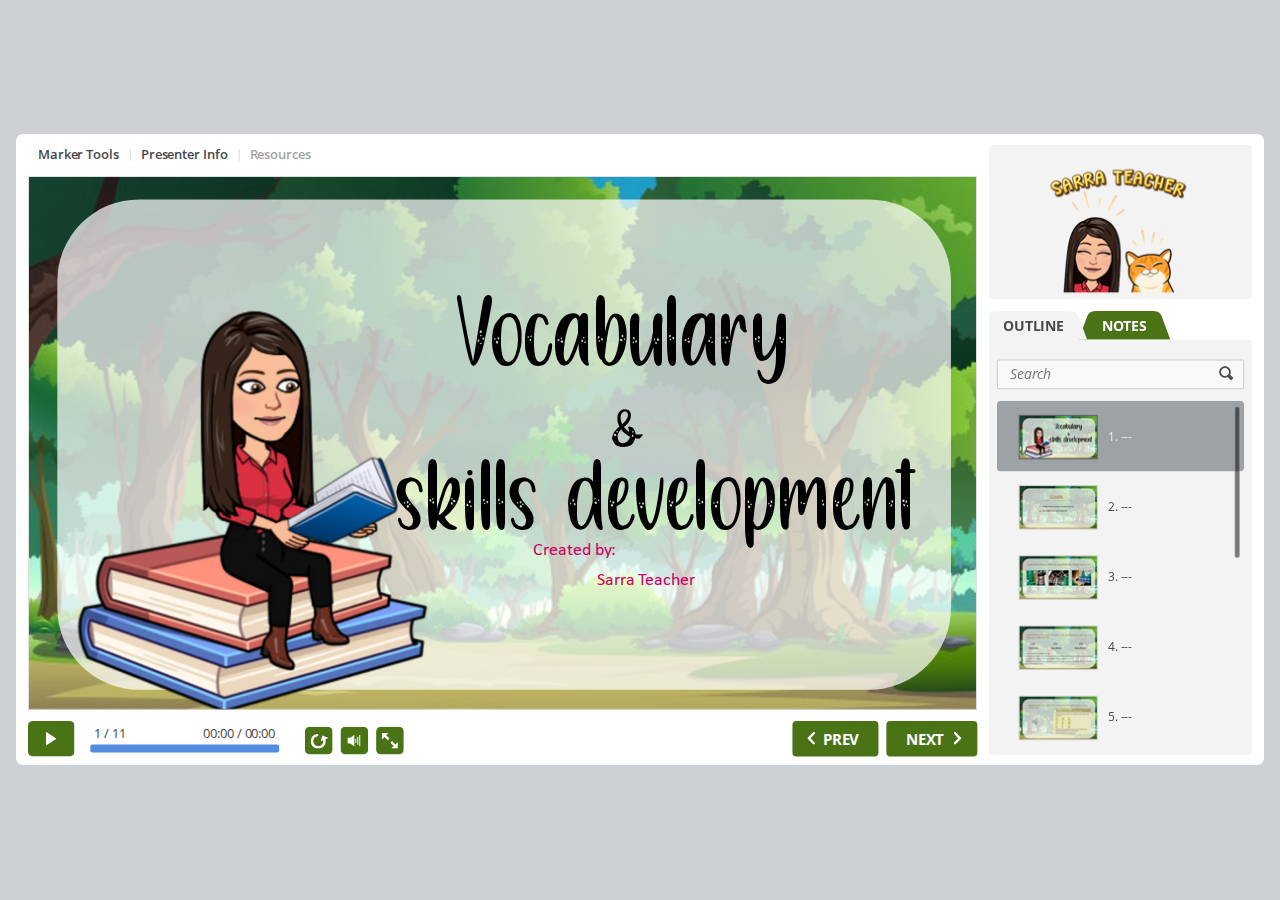
==== index.html @ 8977c650 "Vocab& skills" ====
<!DOCTYPE html>
<!-- Created with iSpring --><!-- 1262 664 --><!--version 9.7.2.6020 --><!--type html --><!--mainFolder ./ -->
<html style=background-color:#ced1d3;>
<head>
    <meta http-equiv="Content-Type" content="text/html;charset=utf-8"/><meta name="viewport" content="width=device-width,initial-scale=1,minimum-scale=1,maximum-scale=1,user-scalable=no"/><meta name="format-detection" content="telephone=no"/><meta name="apple-mobile-web-app-capable" content="yes"/><meta name="apple-mobile-web-app-status-bar-style" content="black"/><meta http-equiv="X-UA-Compatible" content="IE=edge"/><meta name="msapplication-tap-highlight" content="no"/><title>Vocabulary &amp; Skills development</title><link rel="apple-touch-icon-precomposed" href="data/apple-touch-icon.png"/><link rel="shortcut icon" type="image/ico" href="data/favicon.ico"/><style>body {background-color:#ced1d3;}#spr0_d84e06 {display:none;}</style>
    <script>

(function() {
	var userAgent = navigator.userAgent.toLowerCase();

	var useMobilePlayer = userAgent.indexOf("iemobile") < 0 && (userAgent.match(/iPhone|iPad|iPod/i) || userAgent.indexOf("android") >= 0);
	
	if (useMobilePlayer) {
		var insideMobilePlayer = userAgent.indexOf("ismobile") >= 0 || location.hash.length > 0;
		if (!insideMobilePlayer) {
			location.replace("ismplayer.html" + location.search);
		}
	}
})();

</script>
    
    <style>
		#playerView {
			position:absolute;
			-webkit-tap-highlight-color:rgba(0,0,0,0);
			-webkit-user-select:none;
			-moz-user-select:none;
			-webkit-touch-callout:none;
			-webkit-user-drag:none;
		}
		#playerView * {
			position:absolute;
		}
		#preloader {
			width: 50px;
			height: 50px;
			position: absolute;
			top: 0;
			left: 0;
			bottom: 0;
			right: 0;
			margin: auto;
			border-radius: 10px;
			background-color: rgba(0, 0, 0, 0.5);
		}

		#preloader::after {
			content: '';
			position: absolute;
			background: url([data-uri]);
			background-size: cover;
			top: 0;
			left: 0;
			bottom: 0;
			right: 0;
			animation: preloader_spin 1s infinite linear;
			-webkit-animation: preloader_spin 1s infinite linear;
		}

		@keyframes preloader_spin { 0% {transform: rotate(0deg);} 100% {transform: rotate(360deg);} }
		@-webkit-keyframes preloader_spin { 0% {-webkit-transform: rotate(0deg);} 100% {-webkit-transform: rotate(360deg);}}
    </style>
</head>
<body>
	<div id="preloader"></div>
	<script src="data/browsersupport.js?C0148769"></script>
	<script src="data/player.js?C0148769"></script>
    <div id="content"></div>
    <div id="spr0_d84e06"><audio id="snd0_d84e06" preload="none"><source src="data/sound1.mp3" type="audio/mpeg"/></audio><audio id="snd1_d84e06" preload="none"><source src="data/sound2.mp3" type="audio/mpeg"/></audio><audio id="snd2_d84e06" preload="none"><source src="data/sound3.mp3" type="audio/mpeg"/></audio><audio id="snd3_d84e06" preload="none"><source src="data/sound4.mp3" type="audio/mpeg"/></audio><audio id="snd4_d84e06" preload="none"><source src="data/sound5.mp3" type="audio/mpeg"/></audio><audio id="snd5_d84e06" preload="none"><source src="data/sound6.mp3" type="audio/mpeg"/></audio><audio id="snd6_d84e06" preload="none"><source src="data/sound7.mp3" type="audio/mpeg"/></audio><audio id="snd7_d84e06" preload="none"><source src="data/sound8.mp3" type="audio/mpeg"/></audio></div>
    <script>
		(function(startup){
			function start(savedPresentationState)
			{
				var presInfo = "eNrdW2ty4ziSvgpCGzPRHSGr+H54f/TStlxWtCy5Lbmqe8sVCkiCJI4pUk1Scmkcjuhj7Fxg/[base64]/I1Hj+NNDw4f6AQ1DSk6YT5wlDamQ02j7c8+NFpEbuXOftSbBEioYVERAs3BBs7Hn/sd8SV2PVz5+bjZOG8cPDQ8vKHdKY3r7zgvmQWvlzwVbRbK4+rJuPApjjFY0xE4/cu5co4fGHV7gNQ7XrNmgmaqrFbCJ+CuQqAo3wYx6EePF/Onx82NTUPtRgVp7mnpVpFYP8I7z1PIB6tXT1NjNHfGsqIjBiYUlqpy9IrH+NPEmT2w9rXNUp8Z+alajx37qWYHaPkA9LlCbT1Nv1gXqA73cTPPUSVDtpY4LeptSvbWBvLEseDA6etR4fORh94AOLcq9shc0GyG6C0YDRcpZyvUxlYusQIkO3BTdEOokoRZ57pTJrb/hwE3KpRM+nsNicMaL5RgarJLoNEVwaipIm2aqgZJSc6fzl2IGuw1v/b/iJaokMiw9DRmN2ZSMt8f4KnLNkNHJgoUiC0k88KFn+NySJJnL0lqmZpuQUhVL003FVNiRLGOOcRMDfvqcGFmYZZo0lsQ/LWktkocYEpc/gcE4i2hBVyxKigaC3wdx2ya3O3Gfidt9IIhLQ2BWh0CpHQJl/xAoLxiCG3/Kwiim/pRE7tKFsSCb4J7BCEQwaUwjPjDvA2iPDzcRI3T6NzaJ3Q2LCLai0w0Lx9G/xCBY1UFQawdB3T8I6gsGoRsEd4TGJF4wsloEcRC1yMcFFEwDsg3WUO76d7z2zz/+a+OG8Zp6ZOmGYRD++cc/3Oinfwnr21Xra7XW1/[base64]/QKMCCIhUwuZ1Fst6JjFLQIdIDMwJ3j4fQAc6XLlQfoA9ZEuZAA+UQiBzL+O4hAMgi4fEehLZiIYAR/dn2DJWpIcCVy/OiSQsN5RdvsOA0joUzaB6Ao91A2wZb6Zg+bCdyfpFcghF+x//wcfWnviD10cnmWzpcs6xJKpmYYlGQZ3QOlADKYB1+SvnIdR5iEm8ofGmtPXkYHzj3d0UaokqIbB2UDYwpEl3K945QAxBtpSanAMksY7j7RPjWgV2qOppdtj1vjcrKhb1kd6BflPZBoR/gk516ARwSMoqDEJUQ3AIJlrCdcNjoolspos24pkK3ZmNMXieiXY60UJzJCqCUyvTWD6/gSmvyCBXWPEYdQWMhmE1ywIl3zVl4baje8FEzGTTIIpI+PgC6HjYB0XJ/9k7j/g1qrZsjXVtm3D1ixFU5QXuDXnoZV5VNyoQvZyt5L3ubUBXmMoqv2d3Vp+nlvLO7eWn+nWaDRL+Xa3lqtubdS6tbHfrY1vmpcj9wuJYCplkKoF6lwjbIWJkCW+HMIkEovJ7Jgkky1ZUp/wmyvujM+mMAMDsxivLs/iESwtsAJmZT/gJf4aq/[base64]/HafPVKkOdv6/dv688umWhwKoFSKsUIC2SJvvdNdDV3H12egq6Pnf/rQKz1SrMtmphtrUfZlsvgNln5T3G4gaj2HeaB8GUgGz6E/m42AKehSsCZMJ3ts7DYEmWW7JiYbQSm8Pkzz/+u3Ubdv784x9L3DpJdk+ClevjepRvVyEJAOnLLXGXq5BFEV+pRlklNCfTwAcWMQmp520zJUU9QQI6x9269QrXCZSsAtePm2S8Thlw+XQWUnfaJMDOjUQDqH0aju/dAy0i4ySQViFG+sww8RsTplpF0lsc7BmypOqybjRlTYb1mKXJlm7aMn5X1Uy7Ze8WtbLdVCWzpRqKrlmWYsmK/[base64]/xh5VAiaTJHL/95Bmvqk0602l2W8qLR80byFOfgNxr/x17p8M0rQKSFP2gjT7jUCaXnNSQqo/KiE9cVZCegFOc3bf3acsmoTumAHgClYe4zuiCI3mEUAucsEA9EQEDDa5wy3RO7DubeiI7/QIxJbU91lIYuZ5ZB2RRXBPomDJOAcC7rJifoTADDjx9gkvbwtsbsPzIFw2b0OZXFJ/mz8NMKE+AZ0mC+rPGX4dRUSWSB1vQRKyPyZHHuDHIxeuYfsL/xKIO7a/cG2PbtfnUltK5RFGo21aBs+80QBVdZcg8J7hB3JEoXQ6PeZ8CTJOP4BkumHBkt6hoRKNCrIvaDjNRC/wxaMxSwrwkcxoFKcU+NwSamTdo/h9NgzZHA+zkIy5gM0pZ/5yD0ZHM/r87As5DyYwAsf/X7/f/5MzhFHJEOreDCHL3ylFJHYRJ7uuzv0G59ToQxSRAeWHB9e4aSNUmfmx1LoPZjPct3FgeY27HpZmGjrA/mbjDCUqsL42EKih2BLBtEgw55s7mezxQeHyKwvnkxSffnZauAe1UF5dC7eixfiwGur3MkadPlFlcMiALd1x4E0rimlvMEpR1UD7FdLfzFIgzEj0GvjB/ZacLkI3ipc0IkfkioV4LMUjN/ygaFFHI68jYCT8Xowfe2AxIplyoqduGFhqypZhGJJpiiV9S5f5xwHZ1nVJVdRUaVnVeBJVVdW0DEwEc54SVD3ZDdNsSZYNOae8mSh/Sj13HLoVLc2Slroia7CwNTNDGpaua5kppZaZWTCxXUtRJFNSYQGfE2ulNmPzgJGbTkWuVRpBvgeRH0BdstMBo2WKaZkin3eAuV2Svt+R7FdXo+LbmOWkRKGPgDnwaFFNIpSKA2HZFi79cV8kVUWWbDUbhkL9tFA/TzaF+HHzCV6uCsd2vfRhiWsBBIdDwC/49brBN1eF8jsy7MR4O0DCSOD7ZIZa5ebX7LiweNikD/c5zJg0+3texENjvI7jwG9NAvygHrd8PCSCtvq3c/4PV/ZFigBATl39jE5YrrnmmKpslKrTtlnlJFiuADh28Tz/mE7u5iFuQnP2Kv4ByWK74h/377BUV6yTMxTqQRboxGxZ5NuW20pbqVTz7UTG2dpnjuIYeQqPjpm308yE+HOq9TkWWcdLJBs3cmNBAoBANXHFsqJzVurYaftMPlN5nQ+tSr1OeYvKmH2JC1ol4Gdfo2C1Xu2z4yoM5tiJcr2Jf/l6L6AYJFh5ZuNfvhIVQAaFweBe3BoH4TQZBgn/EJ8V9X/k7vuAaCsLgczJSy4cZ24aYZNuHpiV2gQZUsyIdnHE18u4dG4sKS5+hkHAf96AA4qHSMKOPwvwo0cc08kCT5hHmAXGu1P0k6rolP0jx54Q4SejE+f059GwP3KurkYnN8NhvzfqOidt0LtxgvZqItFp//LK6f026vbf90cnnfc4M4gIIBgCPwCI/QLZ7cca6sGl0+2W6AlvoEsZfW943e+OoFG7O+q1fwXg2+C3mur+zbDb6bVxwk+eaoiurtsfEB/gTVTfXF+3e8PRoNs5a486g1GvP+R6dtvDNuTJxm/BGhZNYpG1cdl9cr40dmFNxN0EKzCVuP6aCZ5n/Uun0xtdtwfD687psNPv4dwRhOE2OZy5jhdBCFwjvmE/9mA5iaxxAcnPSIuRFEfb+NcEFygDPOjTSiV87HX7zhkfnMv2YOC8x44PMxX56c8cF34EdgPaBk3gdO9jSJAZfilw+wMCa2LPnSRH6QarEBW5grhIhF07Hzu99+AL/e5g1O6dpSX8909TchZSVL2W+NoZtK+RLqQR/ylDPclIuAKnIo7n1RFedN5fdOH/kDO8cOcLD/7H9Vyv2mjzK+aLShjh9jW4wGDwsX99xvXGU6+UrGgU8WNV+dHNW0607/RO++Anp8M8Dzz2m7V38bxvclArbQMyHT78iXeBfjBwo6HwY3Ss5RoW3jhleCxmyalGUIxO+FCM2SwI8Ygu3QjXACEiMwkJXeemd3oxOhnuIrNL1/5kUagGT6z3krxPrMHu+ZFPJCSNRif9XyEwMPj61Yr+zxhzP1crfmvjd3a88qqe86Hz3uH2gDhLoyMLMtxfCXxvS+hkAokZR2HjBusISlBdiBHe96hVx23Q/uUGBrnjdPeFrGicnhSduxtYFPD8nvCDlAATGXrQLzed/xydO51u+6xuyOg22ZPZUH/CYJAmFK2HHxmn7pTXoVdwMbhmx18+iETxlyTJ9M7av/6lXmwh++xzGMjsbLmKD0kgYoMKtdwvDP15v6Sv6chTYgan7Z5z3em/kjkjd7n2RJr6SqNmCjzbsAdlfVW/n2HilwkciNTWhhmHZ1D8pWm58gJ5nHT6PG1OWbm60zvv8x/SJviBJACiQNTrp3S9gDxNOriAbgpxA5hglpDDyiQfQKOizA+Yh8pkH9sng84Qc9ZHNkYsKgi48359SuW+eyiX5ibrQg4bdoZdVKAH7ebJDBkRz11yZJw2vblsp2qLlFTU62Ow9qbcpT33jqcl6Pd6yaqz/QyPGvDfZeCWrHACkf1+OiwsUfVa8L6qzGKZV3697XJOeciCg7ZzDdPNqdM75VPRKTqqV6gDJ0L9u8NBNmH1cOs6niwgNc84gs/TC8x21j53oE2q6IDRMJ3iEroyU1FMkuLjGlqcFSE227s2n/C3SdHnPbQoe0c6ELgP1gIJ/dA5KbHjb7vKBJJm1QWIOuzAiL4OWkx+ZbcMEPe3UvbgF4ktneHQOb24BNcZCE8J1uGEL8NLhKnRT/s314DPUt86BXrIzkM39hhJPgNUG1861z9D+HIoBo0u+TqFpAuVErGwFHpCXKdIDtav42RToUTyVakMlRl2rkbO2Rlff2BnPPwow7PqFLBgsnQn+Fv8YpvTC6cH+aDcjE3duL7ddbudLTwQpwuw3BXrUHE2B8h4FkzDEGJDvOciY5Mmxa7zG/QOMChGPthL5Kkdqs0aPQvX1nMtYt2M85Not57TDuKlS6IsQF9vMXRQNI+ubxVciqvHx/8DVecqRg==";
				PresentationPlayer.start(presInfo, "content", "playerView", onPlayerInit, savedPresentationState);
				function onPlayerInit(player)
				{
					(player);

					var preloader = document.getElementById("preloader");
					preloader.parentNode.removeChild(preloader);
				}
			}

			if (startup)
				startup(start);
			else
				start();
		})();
    </script>
</body>
</html>
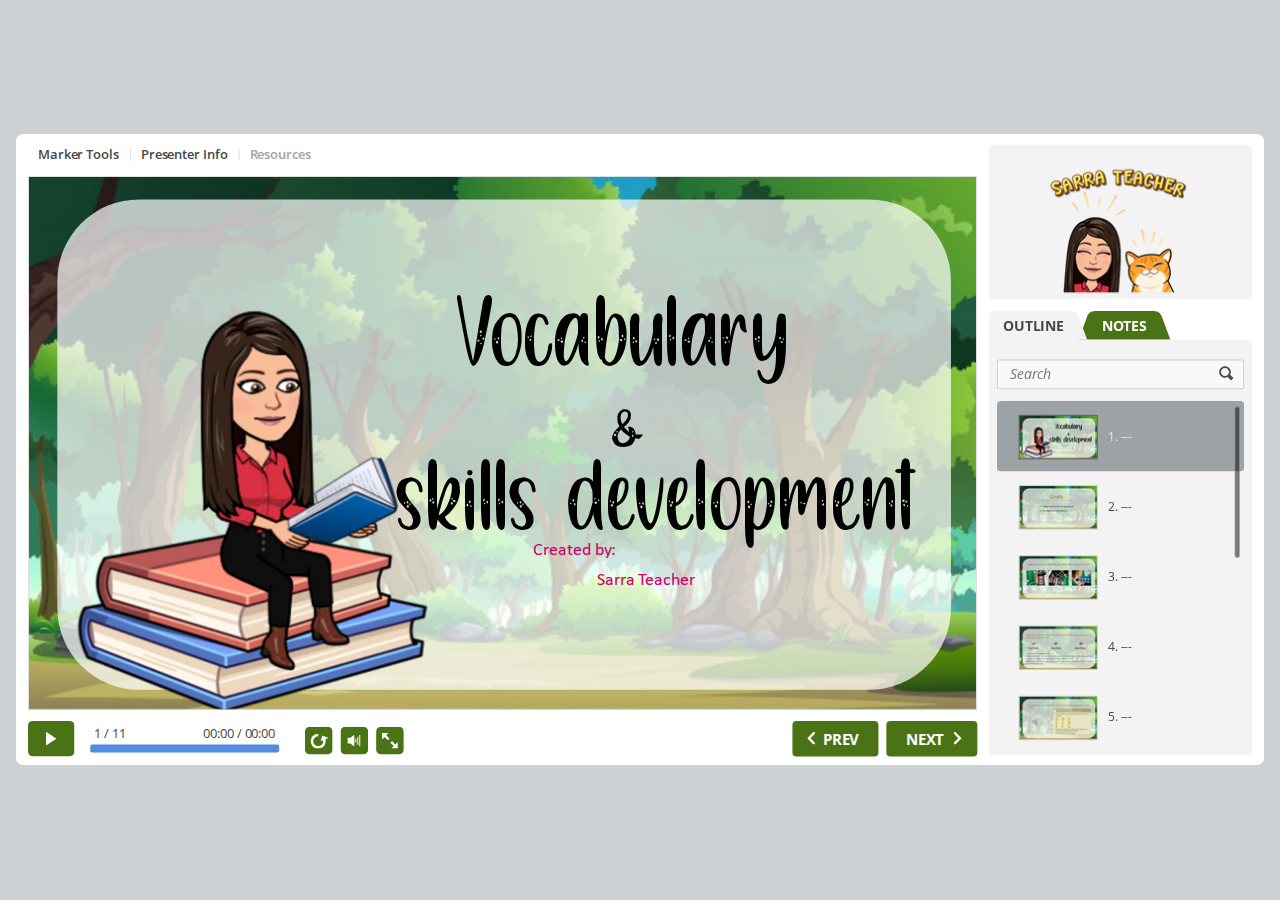
==== commit e548d12a: "skills& vocab" ====
--- a/index.html
+++ b/index.html
@@ -2,7 +2,7 @@
 <!-- Created with iSpring --><!-- 1262 664 --><!--version 9.7.2.6020 --><!--type html --><!--mainFolder ./ -->
 <html style=background-color:#ced1d3;>
 <head>
-    <meta http-equiv="Content-Type" content="text/html;charset=utf-8"/><meta name="viewport" content="width=device-width,initial-scale=1,minimum-scale=1,maximum-scale=1,user-scalable=no"/><meta name="format-detection" content="telephone=no"/><meta name="apple-mobile-web-app-capable" content="yes"/><meta name="apple-mobile-web-app-status-bar-style" content="black"/><meta http-equiv="X-UA-Compatible" content="IE=edge"/><meta name="msapplication-tap-highlight" content="no"/><title>Vocabulary &amp; Skills development</title><link rel="apple-touch-icon-precomposed" href="data/apple-touch-icon.png"/><link rel="shortcut icon" type="image/ico" href="data/favicon.ico"/><style>body {background-color:#ced1d3;}#spr0_d84e06 {display:none;}</style>
+    <meta http-equiv="Content-Type" content="text/html;charset=utf-8"/><meta name="viewport" content="width=device-width,initial-scale=1,minimum-scale=1,maximum-scale=1,user-scalable=no"/><meta name="format-detection" content="telephone=no"/><meta name="apple-mobile-web-app-capable" content="yes"/><meta name="apple-mobile-web-app-status-bar-style" content="black"/><meta http-equiv="X-UA-Compatible" content="IE=edge"/><meta name="msapplication-tap-highlight" content="no"/><title>Vocabulary &amp; Skills development</title><link rel="apple-touch-icon-precomposed" href="data/apple-touch-icon.png"/><link rel="shortcut icon" type="image/ico" href="data/favicon.ico"/><style>body {background-color:#ced1d3;}#spr0_13cf4bf {display:none;}</style>
     <script>
 
 (function() {
@@ -64,15 +64,15 @@
 </head>
 <body>
 	<div id="preloader"></div>
-	<script src="data/browsersupport.js?C0148769"></script>
-	<script src="data/player.js?C0148769"></script>
+	<script src="data/browsersupport.js?2A7E9923"></script>
+	<script src="data/player.js?2A7E9923"></script>
     <div id="content"></div>
-    <div id="spr0_d84e06"><audio id="snd0_d84e06" preload="none"><source src="data/sound1.mp3" type="audio/mpeg"/></audio><audio id="snd1_d84e06" preload="none"><source src="data/sound2.mp3" type="audio/mpeg"/></audio><audio id="snd2_d84e06" preload="none"><source src="data/sound3.mp3" type="audio/mpeg"/></audio><audio id="snd3_d84e06" preload="none"><source src="data/sound4.mp3" type="audio/mpeg"/></audio><audio id="snd4_d84e06" preload="none"><source src="data/sound5.mp3" type="audio/mpeg"/></audio><audio id="snd5_d84e06" preload="none"><source src="data/sound6.mp3" type="audio/mpeg"/></audio><audio id="snd6_d84e06" preload="none"><source src="data/sound7.mp3" type="audio/mpeg"/></audio><audio id="snd7_d84e06" preload="none"><source src="data/sound8.mp3" type="audio/mpeg"/></audio></div>
+    <div id="spr0_13cf4bf"><audio id="snd0_13cf4bf" preload="none"><source src="data/sound1.mp3" type="audio/mpeg"/></audio><audio id="snd1_13cf4bf" preload="none"><source src="data/sound2.mp3" type="audio/mpeg"/></audio><audio id="snd2_13cf4bf" preload="none"><source src="data/sound3.mp3" type="audio/mpeg"/></audio><audio id="snd3_13cf4bf" preload="none"><source src="data/sound4.mp3" type="audio/mpeg"/></audio><audio id="snd4_13cf4bf" preload="none"><source src="data/sound5.mp3" type="audio/mpeg"/></audio><audio id="snd5_13cf4bf" preload="none"><source src="data/sound6.mp3" type="audio/mpeg"/></audio><audio id="snd6_13cf4bf" preload="none"><source src="data/sound7.mp3" type="audio/mpeg"/></audio><audio id="snd7_13cf4bf" preload="none"><source src="data/sound8.mp3" type="audio/mpeg"/></audio></div>
     <script>
 		(function(startup){
 			function start(savedPresentationState)
 			{
-				var presInfo = "eNrdW2ty4ziSvgpCGzPRHSGr+H54f/TStlxWtCy5Lbmqe8sVCkiCJI4pUk1Scmkcjuhj7Fxg/[base64]/I1Hj+NNDw4f6AQ1DSk6YT5wlDamQ02j7c8+NFpEbuXOftSbBEioYVERAs3BBs7Hn/sd8SV2PVz5+bjZOG8cPDQ8vKHdKY3r7zgvmQWvlzwVbRbK4+rJuPApjjFY0xE4/cu5co4fGHV7gNQ7XrNmgmaqrFbCJ+CuQqAo3wYx6EePF/Onx82NTUPtRgVp7mnpVpFYP8I7z1PIB6tXT1NjNHfGsqIjBiYUlqpy9IrH+NPEmT2w9rXNUp8Z+alajx37qWYHaPkA9LlCbT1Nv1gXqA73cTPPUSVDtpY4LeptSvbWBvLEseDA6etR4fORh94AOLcq9shc0GyG6C0YDRcpZyvUxlYusQIkO3BTdEOokoRZ57pTJrb/hwE3KpRM+nsNicMaL5RgarJLoNEVwaipIm2aqgZJSc6fzl2IGuw1v/b/iJaokMiw9DRmN2ZSMt8f4KnLNkNHJgoUiC0k88KFn+NySJJnL0lqmZpuQUhVL003FVNiRLGOOcRMDfvqcGFmYZZo0lsQ/LWktkocYEpc/gcE4i2hBVyxKigaC3wdx2ya3O3Gfidt9IIhLQ2BWh0CpHQJl/xAoLxiCG3/Kwiim/pRE7tKFsSCb4J7BCEQwaUwjPjDvA2iPDzcRI3T6NzaJ3Q2LCLai0w0Lx9G/xCBY1UFQawdB3T8I6gsGoRsEd4TGJF4wsloEcRC1yMcFFEwDsg3WUO76d7z2zz/+a+OG8Zp6ZOmGYRD++cc/3Oinfwnr21Xra7XW1/[base64]/QKMCCIhUwuZ1Fst6JjFLQIdIDMwJ3j4fQAc6XLlQfoA9ZEuZAA+UQiBzL+O4hAMgi4fEehLZiIYAR/dn2DJWpIcCVy/OiSQsN5RdvsOA0joUzaB6Ao91A2wZb6Zg+bCdyfpFcghF+x//wcfWnviD10cnmWzpcs6xJKpmYYlGQZ3QOlADKYB1+SvnIdR5iEm8ofGmtPXkYHzj3d0UaokqIbB2UDYwpEl3K945QAxBtpSanAMksY7j7RPjWgV2qOppdtj1vjcrKhb1kd6BflPZBoR/gk516ARwSMoqDEJUQ3AIJlrCdcNjoolspos24pkK3ZmNMXieiXY60UJzJCqCUyvTWD6/gSmvyCBXWPEYdQWMhmE1ywIl3zVl4baje8FEzGTTIIpI+PgC6HjYB0XJ/9k7j/g1qrZsjXVtm3D1ixFU5QXuDXnoZV5VNyoQvZyt5L3ubUBXmMoqv2d3Vp+nlvLO7eWn+nWaDRL+Xa3lqtubdS6tbHfrY1vmpcj9wuJYCplkKoF6lwjbIWJkCW+HMIkEovJ7Jgkky1ZUp/wmyvujM+mMAMDsxivLs/iESwtsAJmZT/gJf4aq/[base64]/HafPVKkOdv6/dv688umWhwKoFSKsUIC2SJvvdNdDV3H12egq6Pnf/rQKz1SrMtmphtrUfZlsvgNln5T3G4gaj2HeaB8GUgGz6E/m42AKehSsCZMJ3ts7DYEmWW7JiYbQSm8Pkzz/+u3Ubdv784x9L3DpJdk+ClevjepRvVyEJAOnLLXGXq5BFEV+pRlklNCfTwAcWMQmp520zJUU9QQI6x9269QrXCZSsAtePm2S8Thlw+XQWUnfaJMDOjUQDqH0aju/dAy0i4ySQViFG+sww8RsTplpF0lsc7BmypOqybjRlTYb1mKXJlm7aMn5X1Uy7Ze8WtbLdVCWzpRqKrlmWYsmK/[base64]/xh5VAiaTJHL/95Bmvqk0602l2W8qLR80byFOfgNxr/x17p8M0rQKSFP2gjT7jUCaXnNSQqo/KiE9cVZCegFOc3bf3acsmoTumAHgClYe4zuiCI3mEUAucsEA9EQEDDa5wy3RO7DubeiI7/QIxJbU91lIYuZ5ZB2RRXBPomDJOAcC7rJifoTADDjx9gkvbwtsbsPzIFw2b0OZXFJ/mz8NMKE+AZ0mC+rPGX4dRUSWSB1vQRKyPyZHHuDHIxeuYfsL/xKIO7a/cG2PbtfnUltK5RFGo21aBs+80QBVdZcg8J7hB3JEoXQ6PeZ8CTJOP4BkumHBkt6hoRKNCrIvaDjNRC/wxaMxSwrwkcxoFKcU+NwSamTdo/h9NgzZHA+zkIy5gM0pZ/5yD0ZHM/r87As5DyYwAsf/X7/f/5MzhFHJEOreDCHL3ylFJHYRJ7uuzv0G59ToQxSRAeWHB9e4aSNUmfmx1LoPZjPct3FgeY27HpZmGjrA/mbjDCUqsL42EKih2BLBtEgw55s7mezxQeHyKwvnkxSffnZauAe1UF5dC7eixfiwGur3MkadPlFlcMiALd1x4E0rimlvMEpR1UD7FdLfzFIgzEj0GvjB/ZacLkI3ipc0IkfkioV4LMUjN/ygaFFHI68jYCT8Xowfe2AxIplyoqduGFhqypZhGJJpiiV9S5f5xwHZ1nVJVdRUaVnVeBJVVdW0DEwEc54SVD3ZDdNsSZYNOae8mSh/Sj13HLoVLc2Slroia7CwNTNDGpaua5kppZaZWTCxXUtRJFNSYQGfE2ulNmPzgJGbTkWuVRpBvgeRH0BdstMBo2WKaZkin3eAuV2Svt+R7FdXo+LbmOWkRKGPgDnwaFFNIpSKA2HZFi79cV8kVUWWbDUbhkL9tFA/TzaF+HHzCV6uCsd2vfRhiWsBBIdDwC/49brBN1eF8jsy7MR4O0DCSOD7ZIZa5ebX7LiweNikD/c5zJg0+3texENjvI7jwG9NAvygHrd8PCSCtvq3c/4PV/ZFigBATl39jE5YrrnmmKpslKrTtlnlJFiuADh28Tz/mE7u5iFuQnP2Kv4ByWK74h/377BUV6yTMxTqQRboxGxZ5NuW20pbqVTz7UTG2dpnjuIYeQqPjpm308yE+HOq9TkWWcdLJBs3cmNBAoBANXHFsqJzVurYaftMPlN5nQ+tSr1OeYvKmH2JC1ol4Gdfo2C1Xu2z4yoM5tiJcr2Jf/l6L6AYJFh5ZuNfvhIVQAaFweBe3BoH4TQZBgn/EJ8V9X/k7vuAaCsLgczJSy4cZ24aYZNuHpiV2gQZUsyIdnHE18u4dG4sKS5+hkHAf96AA4qHSMKOPwvwo0cc08kCT5hHmAXGu1P0k6rolP0jx54Q4SejE+f059GwP3KurkYnN8NhvzfqOidt0LtxgvZqItFp//LK6f026vbf90cnnfc4M4gIIBgCPwCI/QLZ7cca6sGl0+2W6AlvoEsZfW943e+OoFG7O+q1fwXg2+C3mur+zbDb6bVxwk+eaoiurtsfEB/gTVTfXF+3e8PRoNs5a486g1GvP+R6dtvDNuTJxm/BGhZNYpG1cdl9cr40dmFNxN0EKzCVuP6aCZ5n/Uun0xtdtwfD687psNPv4dwRhOE2OZy5jhdBCFwjvmE/9mA5iaxxAcnPSIuRFEfb+NcEFygDPOjTSiV87HX7zhkfnMv2YOC8x44PMxX56c8cF34EdgPaBk3gdO9jSJAZfilw+wMCa2LPnSRH6QarEBW5grhIhF07Hzu99+AL/e5g1O6dpSX8909TchZSVL2W+NoZtK+RLqQR/ylDPclIuAKnIo7n1RFedN5fdOH/kDO8cOcLD/7H9Vyv2mjzK+aLShjh9jW4wGDwsX99xvXGU6+UrGgU8WNV+dHNW0607/RO++Anp8M8Dzz2m7V38bxvclArbQMyHT78iXeBfjBwo6HwY3Ss5RoW3jhleCxmyalGUIxO+FCM2SwI8Ygu3QjXACEiMwkJXeemd3oxOhnuIrNL1/5kUagGT6z3krxPrMHu+ZFPJCSNRif9XyEwMPj61Yr+zxhzP1crfmvjd3a88qqe86Hz3uH2gDhLoyMLMtxfCXxvS+hkAokZR2HjBusISlBdiBHe96hVx23Q/uUGBrnjdPeFrGicnhSduxtYFPD8nvCDlAATGXrQLzed/xydO51u+6xuyOg22ZPZUH/CYJAmFK2HHxmn7pTXoVdwMbhmx18+iETxlyTJ9M7av/6lXmwh++xzGMjsbLmKD0kgYoMKtdwvDP15v6Sv6chTYgan7Z5z3em/kjkjd7n2RJr6SqNmCjzbsAdlfVW/n2HilwkciNTWhhmHZ1D8pWm58gJ5nHT6PG1OWbm60zvv8x/SJviBJACiQNTrp3S9gDxNOriAbgpxA5hglpDDyiQfQKOizA+Yh8pkH9sng84Qc9ZHNkYsKgi48359SuW+eyiX5ibrQg4bdoZdVKAH7ebJDBkRz11yZJw2vblsp2qLlFTU62Ow9qbcpT33jqcl6Pd6yaqz/QyPGvDfZeCWrHACkf1+OiwsUfVa8L6qzGKZV3697XJOeciCg7ZzDdPNqdM75VPRKTqqV6gDJ0L9u8NBNmH1cOs6niwgNc84gs/TC8x21j53oE2q6IDRMJ3iEroyU1FMkuLjGlqcFSE227s2n/C3SdHnPbQoe0c6ELgP1gIJ/dA5KbHjb7vKBJJm1QWIOuzAiL4OWkx+ZbcMEPe3UvbgF4ktneHQOb24BNcZCE8J1uGEL8NLhKnRT/s314DPUt86BXrIzkM39hhJPgNUG1861z9D+HIoBo0u+TqFpAuVErGwFHpCXKdIDtav42RToUTyVakMlRl2rkbO2Rlff2BnPPwow7PqFLBgsnQn+Fv8YpvTC6cH+aDcjE3duL7ddbudLTwQpwuw3BXrUHE2B8h4FkzDEGJDvOciY5Mmxa7zG/QOMChGPthL5Kkdqs0aPQvX1nMtYt2M85Not57TDuKlS6IsQF9vMXRQNI+ubxVciqvHx/8DVecqRg==";
+				var presInfo = "eNrdXP1y4kiSf5UKLnZjNgKrVfqW74852dBtYjB4DO6euXYHIaAArYXESAK3t8MR8xi7L3D/3zvck8yTXGaVBPrC2G7be7ftaD5UWZm/ysrMyiyV+NbwGseNb06bms6JrR2dKif6kaa020c2dfSjtk31ltJ6ryjayX2j2UiA+GM4ccdr343uyJ/J4Mbz/ZhM2Yb54WrJggSoJkh2EYVBuA4mnpt4YUDh8m3j2DbkZmPRONY1eJ8A1SSM2GAVjVTb1kzDAqrVpnGsyNRoNtYIzYvjtZewkS2ZkjIyZEX+dyRqHH/+1gigfeBGkUtOWECcpRu5QkyjHcx9L17EXuzNAyZNwiU0MGiIgWbhAbCx7/3HfOl6Pm+8/9JsnDaOvzV8fEG5Uzdxr9/54TyUVsFcsFVki6OnunEvdDFauRGO+Z5z54i+NW7wBb4m0Zo1G+4W6moFbGL+FUhUhWtg5vox45f5p/sv901BHcQFau1h6lWRWj3AO8lT0wPUq4epcZg74lkRiMGJhSaqnP0isf4w8SZPbD2MOa6DsZ+a1eDYTz0rUNsHqMcFavNh6s26QH1glJtpnjr1qb3USQG3KddrG8gby4IFo6HHjft77nbf0KDFdb9sBc1GhOaC3uAi5Szjep/JRVYAogNvim4IOKmrxb43ZVT6K07cpHx1wudzWHTOZLEcQ4dV6p2mcE5NBWnTLTQAKTd3mL8WA9h1dB38GV/iShzDq6cRcxM2JeO7Y/wqYs2QuZMFi0QUkrnjw8jwsyTLlMvSJFOzTU2niqXppmIq7IhSjDFeqsDPX1IlC7VM086y+KelvUXwEFPi8U+gMM4iXrgrFqeXBoLfR/F2l77diPeZeLsNBXFpCszqFCi1U6DsnwLlGVNwFUxZFCduMCWxt/RgLsgmvGUwAzGsGdOYT8yHEPrjh6uYEXf6VzZJvA2LCfZypxsWjeN/iUmwqpOg1k6Cun8S1GdMQjcMb4ibkGTByGoRJmEskU8LuDANyV24hutecMNb//j97xsvStauT5ZeFIXRH7//w4t//JfQvl3VvlarfW2/9rXnaN+LE8hakhA1DAaeLCIG8+B6UUzCGbkNoynMRyfmE8CdQ/gG8QKCEYiT8sbYXTLyw+AvJIzI1JvNGKYk5IfWX35E56HX74gC/9Xrd/j1zE2u38ELwy+9EL7AC/9y7gbX785dL8AvQ4hwjHjgbCReMd/3gjmJ1j5D6WlyBbLBVmL3LobgOMTPHsBGT51yWD5LEhYRlg6RMMAOA3P50Mitlyzg8yZ0cWTo0pMwiMPABehACfKauZEDkFWaT0I4dmPiJXjtdgEaBJEQpoVM118t3DFLJAIDIDPQJZj3bQgc3eXKh9gB8JEuYpB4ohACYX8dJxEoBO09JjCWrYpA/QHaPsEra1l2ZLD76nxAtHrnsut36D0CT1kFYijuoWGALvPdHFQXfnfSUYEccsb+57/[base64]/bDtlPp8aDpULk0DB2ooX5VFPAtS1ZMtalSGIalUDAkG1wAtG8ZlqQZAB/cT8eRUsOEC1ARcyexqsPQwLMUYARKSt3myFIlU9VABMy3nA49P45ql2qP/EDoI5zZkFRDt2XdNKiJA/m/[base64]/ZaIOvKYZEXu0g0If/PEO+OFLJa+MUvw1eMFVMxcvrcHFVMQ8ivBGpuDtAzWOI9EvDLOKOEydPgcQdmGb554Az/[base64]/[base64]/[base64]/ZrlvePLrtyTrvlptd4l+W3t/W/nuHYvE3lJhC0opbEEhaXourGarydwdz3xoq+mp51Qq22JqdVvMqt0Ws/Zvi1nP2BZrlc/iFA/iiCMa8zCcEpDt/kg+Le6u3+ErbmgRfgLkfRQuyfKOrFgUr8QhKvLH7/8lXUedP37/xxJPGaQHDcKVF+DuMT/ZgSTkOjq/[base64]/jyh+A++ALLjyMrLoQVkaVWDNgDlLT1FoT5d3aD/nkbe/M5yvUhMU79dWRL3uze83FGe9rTj7bcUVfOct5NG3kPfCh1r/yTmbVsnZlL05m/1GOZte84CBXP+EgfzAIwbyM9I2Z3dcfcriSeSNGeRf4cpn/IYmJkrzGDIwcsYgBYoJKGxyg3c0b0C715EjjrdjXrZ0g4BFJGG+T9YxWYS3JA6XjHMgYC4rFsSYpwEn3j/l5d/hCdHofRgtm9cRJeducJc/RD9xAwKYJgs3mDM8VIz5WSp1fAeSkP0xOfIhnTzy4DVqf+VnaPGG688c7dH1+r3cljN5hLnxXXYNPvNOA4TqLUHgLcNz5ZiUutPpMedLkHF2emGLDS8s3RtUVIqoIPvMjaZb0Qv84rsJSy/gRzJz4ySjwM+SgLEdnosnm6OIzfEZELJlLrLojPMt6JufseVPi5D34QSUf/z/9cT7Pzk4GJXgoO4NDpS+UnRI9SKehbp4HzQ4p0YfHIgMXP643Rp3cQSUWZDI0m04m+E+jgOFNm6CWNnZzUYLJSrZ3S0UWyKYFgnmfLNnK3t8UDh9YeF8feIrzw6FdxCF8uIovAqK8WEY6mspow5PXJkcMmBLbxz60wow7Q1mKa4qaD8g/c00BcKMFNcgCG/vyOki8uJk6cbkiFywCJ/l8MkVf7SyiNHIY4T0SOMnDiwsR2STpjh1PDht2ya1DMOQTVPU9pJO+f0Lauu6rCpqBpqq/[base64]/I4MBzG+GyBhnDt1zdem7fq6fcBWfNhkH25z6WLa7W95Ed8a43WShIE0CfEoXCIFeLgTdfVv7/k/rO2LFCHkN3XtM3fCct01x1TF1kCuOeu7bZyEyxXkjF18An7sTm7mEe5Hc/Yq/gHJ4m7Fj+Xd4FVdsU5aKNSHKNBJ2LLIt03bSlupNPONRcbZ2i1HcYw8he+Omb9DZoL/OdX2HIvtwEskGy/2EkECCYFqYrGycuesNLDTdou2VN4WQK/SqDPeojFhX5MCqjT52dcpXK1X+/S4isI5DqLcbuJfvt0PXXQSbGzZ+JdvRADIoDAZ3IqlcRhN02mQ8Q/zsyL+e26+3zDb2rrA1shLJpxszTTGLt18YlbqE24zxS3Rzo94qYxVc2PpYt0zDEP+gwA4oXj8M+oEsxDvfySJO1ngM9kxRoHx7rnzSVV0xv6e557g4SejE+f0p9GwP3IuLkYnV8NhvzfqOidtwN04QX01kei0f37h9H4ddfsf+qOTzgdcGYQHEHSBHyCJ/QrR7S811INzp9st0RPeQZe39L3hZb87gk7t7qjX/gUS3wZ/q2nuXw27nV4bF/z0Uw3RxWX7I+YH+Caary4v273haNDttNqjzmDU6w85zm572IY42fg1XEO9JOqrjcdu04cyEw/KIW4m2IChxAvWTPBs9c+dTm902R4MLzunw06/h2tHGEV36RON62QRRsA15jv3Yx8qSWSNtSN/qljMpDiSzu8reEAZ4hFdKZPwqdftOy0+OeftwcD5gAMfbiHyRyZzXPhzoxtAGzaB022ALkFmeMvA6w8IlMO+N0mPwA9WEQK5AL9IhV06nzq9D2AL/e5g1O61siv8F0OmpBW5CL2W+NIZtC+RLnJj/vB/PclImAKnIo7v1xGedT6cdeH/kDM88+YLH/4n9Vwv2qjzCxaIRpjh9iWYwGDwqX/Z4rjxUVGXrNw45gei87Ob15zo3+md9sFOTod5Hvis7La/hw/Jpkessz4g0+HTn1oX4IOJGw2FHaNhLddQc+OS4bOEpU8jADB3wqdizGZhhM+1uhthGiBERCYhoetc9U7PRifDnWd23XUwWRSawRLrrSRvE2vQe37mUwlpp9FJ/xdwDHS+frWh/xP63E/Vhl/beN8dX3lTz/nY+eBwfYCfZd6xdTLcWgkD/464kwkEZpyFjReuY7iCcMFH+NhjqY7boP3zFUxyx+nuc1nROXvCY+5toCjg8T3lByEBFjK0oJ+vOv85eu90uu1W3ZS5d+l2zMYNJgwmaeKi9vB249Sb8ja0Ci4Ga3b8rQARKP6UBpleq/3Ln+rFFqLPPoOByM6Wq+SQBCL2phDlfmFoz/slPWYgD4kZnLZ7zmWn/0LqjL3l2hdh6pFK3QJ4smIPynrUuJ+g4ucJHIjQ1oYVh0dQ/G2mcuMZ8jjp9HnYnLJyc6f3vs9/[base64]/EGP+MseWpS9Ix2IvA9qgZR+6JyU2PFvu8Y0Jd02F1LUYQdm9GWyxfR3aZYh5v1Sxh7sItWlMxw6p2fnYDoDYSnhOprwMrxEmCn9tH91CflZZlunQA/ReeglPiPpHYBq53Pn8idwX56KQadzXqeQrFApEQtNoSUkdUByaf06STcVSiSPCmUIZti5GDmtFq8/cDA+3o/hUXUKuWBauhP89bpin9MzpwfxoNyNTb2kvt9lu70tPDBPF8lyV9Sh4pAOkPEomLkh+Ib4nvOMTRYUu86vMDrIQdHzQV8iTu2y2m2nJ+W19VyLue6W84PZbj2nXYqXlURbB325YuigaO5d3yu45Ff39/8LZ9OuZw==";
 				PresentationPlayer.start(presInfo, "content", "playerView", onPlayerInit, savedPresentationState);
 				function onPlayerInit(player)
 				{
